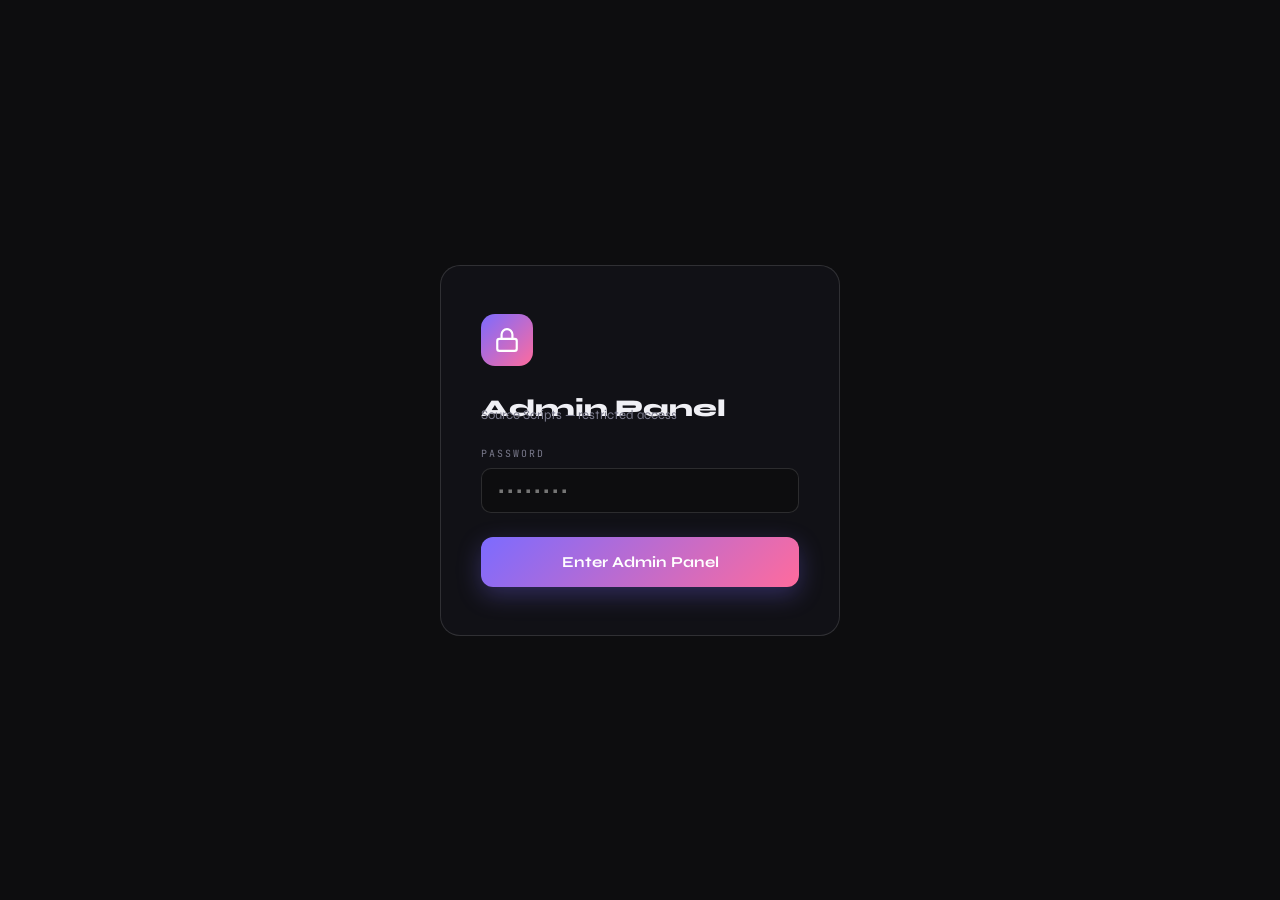
==== admin.html @ 8e230325 "anto chigur" ====
<!DOCTYPE html>
<html lang="en">
<head>
<meta charset="UTF-8"/>
<meta name="viewport" content="width=device-width, initial-scale=1.0"/>
<title>Admin — Source Scripts</title>
<link href="https://fonts.googleapis.com/css2?family=Syne:wght@400;600;700;800&family=JetBrains+Mono:wght@400;500&display=swap" rel="stylesheet"/>

<!-- ═══════════ FIREBASE SDK ═══════════ -->
<script type="module">
  import { initializeApp } from "https://www.gstatic.com/firebasejs/10.12.2/firebase-app.js";
  import { getFirestore, collection, addDoc, getDocs, deleteDoc, doc, orderBy, query }
    from "https://www.gstatic.com/firebasejs/10.12.2/firebase-firestore.js";

  const _cfg = "[base64]";
  const firebaseConfig = JSON.parse(atob(_cfg));

  let db = null;
  try {
    const app = initializeApp(firebaseConfig);
    db = getFirestore(app);
    window.FB_READY = true;
  } catch(e) {
    window.FB_READY = false;
    console.warn("Firebase error:", e);
  }

  window.fbLoad = async function() {
    if (!db) return [];
    const q = query(collection(db, "scripts"), orderBy("createdAt", "desc"));
    const snap = await getDocs(q);
    return snap.docs.map(d => ({ id: d.id, ...d.data() }));
  };

  window.fbSave = async function(data) {
    if (!db) return null;
    const ref = await addDoc(collection(db, "scripts"), { ...data, createdAt: Date.now() });
    return ref.id;
  };

  window.fbDelete = async function(id) {
    if (!db) return;
    await deleteDoc(doc(db, "scripts", id));
  };
</script>

<style>
*,*::before,*::after{box-sizing:border-box;margin:0;padding:0;}
button,input,textarea,select{font-family:inherit;cursor:pointer;}
textarea,input,select{cursor:text;}

:root{
  --bg:        #0d0d0f;
  --bg2:       #111116;
  --bg3:       #17171f;
  --bg4:       #1e1e28;
  --border:    rgba(255,255,255,0.07);
  --border-hi: rgba(255,255,255,0.13);
  --accent:    #7c6bff;
  --accent2:   #ff6b9d;
  --glow:      rgba(124,107,255,0.3);
  --red:       #ff4d6d;
  --red-dim:   rgba(255,77,109,0.15);
  --green:     #4ade80;
  --txt:       #f0f0f5;
  --txt-dim:   #7a7a8c;
  --txt-faint: #2a2a36;
  --mono:      'JetBrains Mono',monospace;
  --sans:      'Syne',sans-serif;
}

html,body{
  background:var(--bg);color:var(--txt);
  font-family:var(--sans);min-height:100vh;
  overflow-x:hidden;
}

::-webkit-scrollbar{width:5px;}
::-webkit-scrollbar-track{background:var(--bg);}
::-webkit-scrollbar-thumb{background:var(--border-hi);border-radius:3px;}

/* ── LOGIN SCREEN ── */
#loginScreen{
  position:fixed;inset:0;z-index:999;
  background:var(--bg);
  display:flex;align-items:center;justify-content:center;
  flex-direction:column;gap:0;
}
.login-box{
  background:var(--bg2);
  border:1px solid var(--border-hi);
  border-radius:20px;
  padding:48px 40px;
  width:100%;max-width:400px;
  display:flex;flex-direction:column;gap:24px;
}
.login-icon{
  width:52px;height:52px;
  background:linear-gradient(135deg,var(--accent),var(--accent2));
  border-radius:14px;
  display:flex;align-items:center;justify-content:center;
  margin-bottom:4px;
}
.login-icon svg{width:26px;height:26px;color:#fff;}
.login-title{font-size:1.5rem;font-weight:800;color:var(--txt);}
.login-sub{font-size:.82rem;color:var(--txt-dim);margin-top:-16px;}
.login-field{display:flex;flex-direction:column;gap:8px;}
.login-field label{
  font-family:var(--mono);font-size:.62rem;
  letter-spacing:2px;text-transform:uppercase;color:var(--txt-dim);
}
.login-input{
  background:var(--bg);border:1px solid var(--border-hi);
  border-radius:10px;padding:13px 16px;
  color:var(--txt);font-size:.9rem;outline:none;
  transition:border-color .15s,box-shadow .15s;letter-spacing:3px;
}
.login-input:focus{
  border-color:var(--accent);
  box-shadow:0 0 0 3px rgba(124,107,255,.15);
}
.login-input.shake{animation:shake .3s ease;}
@keyframes shake{0%,100%{transform:translateX(0);}25%{transform:translateX(-8px);}75%{transform:translateX(8px);}}
.login-err{
  font-family:var(--mono);font-size:.72rem;color:var(--red);
  letter-spacing:1px;display:none;
}
.login-err.show{display:block;}
.btn-login{
  height:50px;
  background:linear-gradient(135deg,var(--accent),var(--accent2));
  color:#fff;border:none;border-radius:12px;
  font-family:var(--sans);font-size:.95rem;font-weight:700;
  box-shadow:0 8px 24px var(--glow);
  transition:opacity .15s,transform .1s;
}
.btn-login:hover{opacity:.9;transform:translateY(-1px);}

/* ── MAIN ADMIN LAYOUT ── */
#adminApp{display:none;}
#adminApp.on{display:flex;min-height:100vh;}

/* sidebar */
.sidebar{
  width:240px;flex-shrink:0;
  background:var(--bg2);
  border-right:1px solid var(--border);
  display:flex;flex-direction:column;
  position:sticky;top:0;height:100vh;
  overflow-y:auto;
}
.sb-logo{
  padding:28px 24px 20px;
  display:flex;align-items:center;gap:10px;
  border-bottom:1px solid var(--border);
}
.sb-logo-dot{
  width:8px;height:8px;background:var(--accent);
  border-radius:50%;box-shadow:0 0 8px var(--accent);
  animation:pulse 2s ease-in-out infinite;
}
@keyframes pulse{0%,100%{box-shadow:0 0 8px var(--accent);}50%{box-shadow:0 0 18px var(--accent),0 0 30px var(--glow);}}
.sb-logo-txt{font-size:.9rem;font-weight:800;}
.sb-logo-badge{
  margin-left:auto;
  font-family:var(--mono);font-size:.55rem;letter-spacing:1px;
  background:linear-gradient(135deg,var(--accent),var(--accent2));
  color:#fff;padding:2px 7px;border-radius:100px;
}

.sb-section{
  padding:20px 14px 8px;
  font-family:var(--mono);font-size:.58rem;
  letter-spacing:3px;text-transform:uppercase;
  color:var(--txt-faint);
}
.sb-btn{
  margin:2px 10px;
  height:40px;padding:0 14px;
  display:flex;align-items:center;gap:10px;
  font-size:.82rem;font-weight:600;
  color:var(--txt-dim);background:transparent;border:none;
  border-radius:10px;text-align:left;width:calc(100% - 20px);
  transition:background .12s,color .12s;
}
.sb-btn svg{width:16px;height:16px;flex-shrink:0;}
.sb-btn:hover{background:var(--bg3);color:var(--txt);}
.sb-btn.on{
  background:linear-gradient(135deg,rgba(124,107,255,.18),rgba(255,107,157,.1));
  color:var(--txt);
  border:1px solid rgba(124,107,255,.25);
}
.sb-bottom{
  margin-top:auto;
  padding:16px;
  border-top:1px solid var(--border);
}
.sb-logout{
  width:100%;height:38px;
  font-family:var(--sans);font-size:.8rem;font-weight:600;
  background:var(--red-dim);border:1px solid rgba(255,77,109,.25);
  color:var(--red);border-radius:10px;
  display:flex;align-items:center;justify-content:center;gap:8px;
  transition:background .15s;
}
.sb-logout:hover{background:rgba(255,77,109,.25);}
.sb-logout svg{width:15px;height:15px;}
.sb-admin-info{
  display:flex;align-items:center;gap:10px;
  padding:12px 14px;margin-bottom:8px;
  background:var(--bg3);border-radius:10px;
}
.sb-avatar{
  width:32px;height:32px;
  background:linear-gradient(135deg,var(--accent),var(--accent2));
  border-radius:8px;
  display:flex;align-items:center;justify-content:center;
  font-size:.75rem;font-weight:800;color:#fff;flex-shrink:0;
}
.sb-name{font-size:.8rem;font-weight:700;line-height:1.2;}
.sb-role{font-family:var(--mono);font-size:.6rem;color:var(--txt-dim);}

/* main content */
.main{flex:1;min-width:0;display:flex;flex-direction:column;}

/* tabs */
.tab{display:none;}
.tab.on{display:block;}

/* ── TAB: ADD SCRIPT ── */
.tab-head{
  padding:36px 36px 0;
  border-bottom:1px solid var(--border);
  padding-bottom:28px;
  background:var(--bg);
  position:sticky;top:0;z-index:10;
}
.tab-title{
  font-size:1.6rem;font-weight:800;letter-spacing:-.5px;
  background:linear-gradient(135deg,#fff,#a0a0c0);
  -webkit-background-clip:text;-webkit-text-fill-color:transparent;background-clip:text;
}
.tab-sub{font-size:.82rem;color:var(--txt-dim);margin-top:6px;}

.add-form{
  padding:32px 36px;
  display:flex;flex-direction:column;gap:20px;
  max-width:760px;
}

.field{display:flex;flex-direction:column;gap:8px;}
.field label{
  font-family:var(--mono);font-size:.64rem;
  letter-spacing:2px;text-transform:uppercase;color:var(--txt-dim);
}
.field input,.field textarea,.field select{
  background:var(--bg2);border:1px solid var(--border-hi);
  border-radius:10px;padding:13px 16px;
  color:var(--txt);font-size:.88rem;outline:none;
  transition:border-color .15s,box-shadow .15s;resize:vertical;
}
.field input::placeholder,.field textarea::placeholder{color:var(--txt-faint);}
.field input:focus,.field textarea:focus,.field select:focus{
  border-color:var(--accent);box-shadow:0 0 0 3px rgba(124,107,255,.15);
}
.field select option{background:var(--bg2);}
.field textarea{min-height:180px;font-family:var(--mono);font-size:.78rem;line-height:1.65;}
.field-row{display:grid;grid-template-columns:1fr 1fr;gap:20px;}

.img-preview{
  width:100%;aspect-ratio:16/9;
  border-radius:12px;overflow:hidden;
  background:var(--bg2);border:1px dashed var(--border-hi);
  display:flex;align-items:center;justify-content:center;
}
.img-preview img{width:100%;height:100%;object-fit:cover;display:none;}
.ip-ph{
  display:flex;flex-direction:column;align-items:center;gap:8px;
  color:var(--txt-faint);
}
.ip-ph svg{width:32px;height:32px;}
.ip-ph span{font-family:var(--mono);font-size:.7rem;letter-spacing:1px;}

.btn-submit{
  height:52px;
  background:linear-gradient(135deg,var(--accent),var(--accent2));
  color:#fff;border:none;border-radius:12px;
  font-family:var(--sans);font-size:.95rem;font-weight:700;
  box-shadow:0 8px 24px var(--glow);
  display:flex;align-items:center;justify-content:center;gap:10px;
  transition:opacity .15s,transform .1s;max-width:300px;
}
.btn-submit:hover{opacity:.9;transform:translateY(-1px);}
.btn-submit:disabled{opacity:.45;transform:none;cursor:not-allowed;}
.btn-submit svg{width:18px;height:18px;}
.spin{
  width:16px;height:16px;
  border:2px solid rgba(255,255,255,.3);
  border-top-color:#fff;border-radius:50%;
  animation:sp .6s linear infinite;display:none;
}
@keyframes sp{to{transform:rotate(360deg);}}

/* ── TAB: MANAGE SCRIPTS ── */
.manage-head{
  padding:36px 36px 24px;
  display:flex;align-items:center;justify-content:space-between;
  border-bottom:1px solid var(--border);
  background:var(--bg);
  position:sticky;top:0;z-index:10;
  flex-wrap:wrap;gap:16px;
}
.manage-title-wrap{}
.manage-title{
  font-size:1.6rem;font-weight:800;
  background:linear-gradient(135deg,#fff,#a0a0c0);
  -webkit-background-clip:text;-webkit-text-fill-color:transparent;background-clip:text;
  letter-spacing:-.5px;
}
.manage-count{font-size:.82rem;color:var(--txt-dim);margin-top:4px;}
.btn-refresh{
  height:40px;padding:0 18px;
  font-family:var(--sans);font-size:.8rem;font-weight:600;
  color:var(--txt-dim);background:var(--bg3);
  border:1px solid var(--border-hi);border-radius:10px;
  display:flex;align-items:center;gap:8px;
  transition:background .12s,color .12s;
}
.btn-refresh:hover{background:var(--bg4);color:var(--txt);}
.btn-refresh svg{width:15px;height:15px;}

.manage-list{padding:24px 36px 40px;display:flex;flex-direction:column;gap:12px;}

/* script row */
.s-row{
  background:var(--bg2);border:1px solid var(--border);
  border-radius:14px;padding:18px 20px;
  display:flex;align-items:center;gap:16px;
  transition:border-color .15s,background .15s;
}
.s-row:hover{border-color:var(--border-hi);background:var(--bg3);}
.s-row-thumb{
  width:80px;height:50px;flex-shrink:0;
  border-radius:8px;overflow:hidden;background:var(--bg3);
}
.s-row-thumb img{
  width:100%;height:100%;object-fit:cover;
  filter:brightness(.6) saturate(.6);
}
.s-row-info{flex:1;min-width:0;}
.s-row-name{
  font-size:.9rem;font-weight:700;color:var(--txt);
  white-space:nowrap;overflow:hidden;text-overflow:ellipsis;
}
.s-row-desc{
  font-size:.76rem;color:var(--txt-dim);
  white-space:nowrap;overflow:hidden;text-overflow:ellipsis;
  margin-top:3px;
}
.s-row-meta{
  display:flex;align-items:center;gap:8px;margin-top:6px;
}
.s-row-tag{
  font-family:var(--mono);font-size:.58rem;letter-spacing:2px;
  text-transform:uppercase;
  background:linear-gradient(135deg,var(--accent),var(--accent2));
  color:#fff;padding:2px 8px;border-radius:100px;
}
.s-row-id{
  font-family:var(--mono);font-size:.58rem;color:var(--txt-faint);
}
.s-row-actions{display:flex;gap:8px;flex-shrink:0;}
.btn-del{
  height:36px;padding:0 14px;
  font-family:var(--sans);font-size:.75rem;font-weight:600;
  background:var(--red-dim);border:1px solid rgba(255,77,109,.3);
  color:var(--red);border-radius:9px;
  display:flex;align-items:center;gap:6px;
  transition:background .12s;
}
.btn-del:hover{background:rgba(255,77,109,.28);}
.btn-del svg{width:14px;height:14px;}

/* empty state */
.empty-state{
  padding:80px 36px;text-align:center;
}
.empty-state .ei{font-size:3rem;margin-bottom:16px;}
.empty-state .et{font-size:1.1rem;font-weight:700;margin-bottom:8px;}
.empty-state .es{font-size:.85rem;color:var(--txt-dim);}

/* ── TOAST ── */
#toast{
  position:fixed;bottom:28px;right:28px;z-index:9999;
  background:var(--bg2);border:1px solid var(--border-hi);
  border-radius:12px;padding:14px 20px;
  font-size:.82rem;color:var(--txt);
  display:flex;align-items:center;gap:10px;
  transform:translateY(12px);opacity:0;
  transition:transform .25s,opacity .25s;
  pointer-events:none;min-width:220px;
  box-shadow:0 8px 32px rgba(0,0,0,.4);
}
#toast.show{transform:translateY(0);opacity:1;}
.t-dot{width:8px;height:8px;border-radius:50%;flex-shrink:0;}

/* ── RESPONSIVE ── */
@media(max-width:700px){
  .sidebar{display:none;}
  .field-row{grid-template-columns:1fr;}
  .add-form,.manage-list{padding:20px;}
  .tab-head,.manage-head{padding:20px;}
}
</style>
</head>
<body>

<!-- ═══════════ LOGIN SCREEN ═══════════ -->
<div id="loginScreen">
  <div class="login-box">
    <div class="login-icon">
      <svg viewBox="0 0 24 24" fill="none" stroke="currentColor" stroke-width="2">
        <rect x="3" y="11" width="18" height="11" rx="2"/><path d="M7 11V7a5 5 0 0110 0v4"/>
      </svg>
    </div>
    <div>
      <div class="login-title">Admin Panel</div>
      <div class="login-sub">Source Scripts — restricted access</div>
    </div>
    <div class="login-field">
      <label>Password</label>
      <input class="login-input" id="pwInput" type="password"
             placeholder="••••••••" autocomplete="off"
             onkeydown="if(event.key==='Enter') doLogin()"/>
      <div class="login-err" id="loginErr">Incorrect password. Try again.</div>
    </div>
    <button class="btn-login" onclick="doLogin()">Enter Admin Panel</button>
  </div>
</div>

<!-- ═══════════ ADMIN APP ═══════════ -->
<div id="adminApp">

  <!-- SIDEBAR -->
  <aside class="sidebar">
    <div class="sb-logo">
      <span class="sb-logo-dot"></span>
      <span class="sb-logo-txt">Source Scripts</span>
      <span class="sb-logo-badge">ADMIN</span>
    </div>

    <div class="sb-section">Menu</div>
    <button class="sb-btn on" id="sb-add" onclick="switchTab('add')">
      <svg viewBox="0 0 24 24" fill="none" stroke="currentColor" stroke-width="2">
        <circle cx="12" cy="12" r="10"/>
        <line x1="12" y1="8" x2="12" y2="16"/><line x1="8" y1="12" x2="16" y2="12"/>
      </svg>
      Add Script
    </button>
    <button class="sb-btn" id="sb-manage" onclick="switchTab('manage')">
      <svg viewBox="0 0 24 24" fill="none" stroke="currentColor" stroke-width="2">
        <line x1="8" y1="6" x2="21" y2="6"/><line x1="8" y1="12" x2="21" y2="12"/>
        <line x1="8" y1="18" x2="21" y2="18"/>
        <line x1="3" y1="6" x2="3.01" y2="6"/><line x1="3" y1="12" x2="3.01" y2="12"/>
        <line x1="3" y1="18" x2="3.01" y2="18"/>
      </svg>
      Manage Scripts
    </button>

    <div class="sb-section">Links</div>
    <button class="sb-btn" onclick="window.open('index.html','_blank')">
      <svg viewBox="0 0 24 24" fill="none" stroke="currentColor" stroke-width="2">
        <path d="M18 13v6a2 2 0 01-2 2H5a2 2 0 01-2-2V8a2 2 0 012-2h6"/>
        <polyline points="15 3 21 3 21 9"/><line x1="10" y1="14" x2="21" y2="3"/>
      </svg>
      View Public Site
    </button>

    <div class="sb-bottom">
      <div class="sb-admin-info">
        <div class="sb-avatar">A</div>
        <div>
          <div class="sb-name">Admin</div>
          <div class="sb-role">superadmin</div>
        </div>
      </div>
      <button class="sb-logout" onclick="doLogout()">
        <svg viewBox="0 0 24 24" fill="none" stroke="currentColor" stroke-width="2">
          <path d="M9 21H5a2 2 0 01-2-2V5a2 2 0 012-2h4"/>
          <polyline points="16 17 21 12 16 7"/><line x1="21" y1="12" x2="9" y2="12"/>
        </svg>
        Log Out
      </button>
    </div>
  </aside>

  <!-- MAIN -->
  <main class="main">

    <!-- ── TAB: ADD SCRIPT ── -->
    <div class="tab on" id="tab-add">
      <div class="tab-head">
        <div class="tab-title">Add New Script</div>
        <div class="tab-sub">Fill in the fields below and click Save. The script will appear on the public site instantly.</div>
      </div>

      <div class="add-form">

        <!-- Image preview -->
        <div class="img-preview" id="imgPreview">
          <img id="previewImg" src="" alt=""/>
          <div class="ip-ph" id="previewPh">
            <svg viewBox="0 0 24 24" fill="none" stroke="currentColor" stroke-width="1.5">
              <rect x="3" y="3" width="18" height="18" rx="2"/><circle cx="8.5" cy="8.5" r="1.5"/>
              <polyline points="21 15 16 10 5 21"/>
            </svg>
            <span>Image preview</span>
          </div>
        </div>

        <div class="field">
          <label>Script Title *</label>
          <input id="f-title" type="text" placeholder="e.g. Kill All Players"/>
        </div>

        <div class="field">
          <label>Short Description *</label>
          <input id="f-desc" type="text" placeholder="e.g. Kills all players in the server instantly"/>
        </div>

        <div class="field-row">
          <div class="field">
            <label>Language</label>
            <select id="f-lang">
              <option value="luau">Luau</option>
            </select>
          </div>
          <div class="field">
            <label>Image URL (optional)</label>
            <input id="f-img" type="text" placeholder="https://...jpg"/>
          </div>
        </div>

        <div class="field">
          <label>Source Code *</label>
          <textarea id="f-code" placeholder="-- Paste your Luau code here..."></textarea>
        </div>

        <button class="btn-submit" id="submitBtn" onclick="submitScript()">
          <div class="spin" id="submitSpin"></div>
          <svg id="submitIcon" viewBox="0 0 24 24" fill="none" stroke="currentColor" stroke-width="2.5">
            <path d="M22 2L11 13"/><path d="M22 2L15 22l-4-9-9-4 20-7z"/>
          </svg>
          <span id="submitTxt">Save Script</span>
        </button>

      </div>
    </div>

    <!-- ── TAB: MANAGE ── -->
    <div class="tab" id="tab-manage">
      <div class="manage-head">
        <div class="manage-title-wrap">
          <div class="manage-title">Manage Scripts</div>
          <div class="manage-count" id="manageCount">Loading...</div>
        </div>
        <button class="btn-refresh" onclick="loadManage()">
          <svg viewBox="0 0 24 24" fill="none" stroke="currentColor" stroke-width="2">
            <polyline points="23 4 23 10 17 10"/>
            <path d="M20.49 15a9 9 0 11-2.12-9.36L23 10"/>
          </svg>
          Refresh
        </button>
      </div>
      <div class="manage-list" id="manageList">
        <div class="empty-state">
          <div class="ei">⟳</div>
          <div class="et">Loading scripts...</div>
        </div>
      </div>
    </div>

  </main>
</div>

<!-- ═══════════ TOAST ═══════════ -->
<div id="toast">
  <span class="t-dot" id="toastDot"></span>
  <span id="toastMsg"></span>
</div>

<script>
/* ─────────────────────────────────────────
   ADMIN PASSWORD
   Change the value below to your password
───────────────────────────────────────── */
var ADMIN_PASS = atob("c3RyZWxvcw==");
// To change: go to https://www.base64encode.org, encode your password, paste here

/* ─── LOGIN ─── */
function doLogin() {
  var input = document.getElementById('pwInput');
  var err   = document.getElementById('loginErr');
  if (input.value === ADMIN_PASS) {
    sessionStorage.setItem('ss_admin', '1');
    document.getElementById('loginScreen').style.display = 'none';
    document.getElementById('adminApp').classList.add('on');
    switchTab('add');
  } else {
    err.classList.add('show');
    input.classList.add('shake');
    input.value = '';
    setTimeout(function(){ input.classList.remove('shake'); }, 350);
  }
}

function doLogout() {
  sessionStorage.removeItem('ss_admin');
  document.getElementById('adminApp').classList.remove('on');
  document.getElementById('loginScreen').style.display = 'flex';
  document.getElementById('pwInput').value = '';
  document.getElementById('loginErr').classList.remove('show');
}

// Auto-login if already authenticated in this session
if (sessionStorage.getItem('ss_admin') === '1') {
  document.getElementById('loginScreen').style.display = 'none';
  document.getElementById('adminApp').classList.add('on');
}

/* ─── TAB SWITCH ─── */
function switchTab(name) {
  document.querySelectorAll('.tab').forEach(function(t){ t.classList.remove('on'); });
  document.querySelectorAll('.sb-btn[id^="sb-"]').forEach(function(b){ b.classList.remove('on'); });
  document.getElementById('tab-' + name).classList.add('on');
  document.getElementById('sb-' + name).classList.add('on');
  if (name === 'manage') loadManage();
}

/* ─── IMAGE PREVIEW ─── */
document.getElementById('f-img').addEventListener('input', function(){
  var url = this.value.trim();
  var img = document.getElementById('previewImg');
  var ph  = document.getElementById('previewPh');
  if (url) {
    img.src = url;
    img.style.display = 'block';
    ph.style.display = 'none';
    img.onerror = function(){ img.style.display='none'; ph.style.display='flex'; };
  } else {
    img.style.display = 'none';
    ph.style.display = 'flex';
  }
});

/* ─── SUBMIT SCRIPT ─── */
async function submitScript() {
  var title = document.getElementById('f-title').value.trim();
  var desc  = document.getElementById('f-desc').value.trim();
  var lang  = document.getElementById('f-lang').value;
  var img   = document.getElementById('f-img').value.trim();
  var src   = document.getElementById('f-code').value.trim();

  if (!title || !desc || !src) {
    toast('Fill in Title, Description and Code', 'err');
    return;
  }

  var btn = document.getElementById('submitBtn');
  btn.disabled = true;
  document.getElementById('submitSpin').style.display = 'block';
  document.getElementById('submitIcon').style.display = 'none';
  document.getElementById('submitTxt').textContent = 'Saving...';

  try {
    var id = await window.fbSave({
      title: title, desc: desc,
      lang: lang, tag: 'Luau',
      img: img, src: src
    });
    if (id) {
      toast('Script saved!', 'ok');
      resetForm();
    } else {
      toast('Save failed — Firebase not ready', 'err');
    }
  } catch(e) {
    toast('Error: ' + e.message, 'err');
  }

  btn.disabled = false;
  document.getElementById('submitSpin').style.display = 'none';
  document.getElementById('submitIcon').style.display = 'block';
  document.getElementById('submitTxt').textContent = 'Save Script';
}

function resetForm() {
  document.getElementById('f-title').value = '';
  document.getElementById('f-desc').value = '';
  document.getElementById('f-img').value = '';
  document.getElementById('f-code').value = '';
  document.getElementById('previewImg').style.display = 'none';
  document.getElementById('previewPh').style.display = 'flex';
}

/* ─── LOAD MANAGE LIST ─── */
async function loadManage() {
  var list = document.getElementById('manageList');
  var count = document.getElementById('manageCount');
  list.innerHTML = '<div class="empty-state"><div class="ei">⟳</div><div class="et">Loading...</div></div>';

  try {
    var scripts = await window.fbLoad();
    count.textContent = scripts.length + ' script' + (scripts.length === 1 ? '' : 's');

    if (!scripts.length) {
      list.innerHTML = '<div class="empty-state"><div class="ei">📭</div><div class="et">No scripts yet</div><div class="es">Add a script from the Add tab.</div></div>';
      return;
    }

    list.innerHTML = '';
    var fb = 'https://images.unsplash.com/photo-1555066931-4365d14bab8c?w=200&q=50';
    scripts.forEach(function(s) {
      var row = document.createElement('div');
      row.className = 's-row';
      row.innerHTML =
        '<div class="s-row-thumb"><img src="' + (s.img || fb) + '" onerror="this.src=\'' + fb + '\'" alt=""/></div>' +
        '<div class="s-row-info">' +
          '<div class="s-row-name">' + esc(s.title) + '</div>' +
          '<div class="s-row-desc">' + esc(s.desc) + '</div>' +
          '<div class="s-row-meta">' +
            '<span class="s-row-tag">' + esc(s.tag || 'Luau') + '</span>' +
            '<span class="s-row-id">id: ' + s.id.slice(0,8) + '…</span>' +
          '</div>' +
        '</div>' +
        '<div class="s-row-actions">' +
          '<button class="btn-del" onclick="delScript(\'' + s.id + '\', this)">' +
            '<svg viewBox="0 0 24 24" fill="none" stroke="currentColor" stroke-width="2"><polyline points="3 6 5 6 21 6"/><path d="M19 6l-1 14a2 2 0 01-2 2H8a2 2 0 01-2-2L5 6"/><path d="M10 11v6"/><path d="M14 11v6"/></svg>' +
            'Delete' +
          '</button>' +
        '</div>';
      list.appendChild(row);
    });
  } catch(e) {
    list.innerHTML = '<div class="empty-state"><div class="ei">⚠️</div><div class="et">Failed to load</div><div class="es">' + e.message + '</div></div>';
  }
}

/* ─── DELETE SCRIPT ─── */
async function delScript(id, btn) {
  if (!confirm('Delete this script? This cannot be undone.')) return;
  btn.disabled = true;
  btn.textContent = 'Deleting...';
  try {
    await window.fbDelete(id);
    toast('Script deleted', 'ok');
    loadManage();
  } catch(e) {
    toast('Delete failed: ' + e.message, 'err');
    btn.disabled = false;
    btn.innerHTML = '<svg viewBox="0 0 24 24" fill="none" stroke="currentColor" stroke-width="2"><polyline points="3 6 5 6 21 6"/><path d="M19 6l-1 14a2 2 0 01-2 2H8a2 2 0 01-2-2L5 6"/></svg>Delete';
  }
}

/* ─── UTILS ─── */
function esc(s) {
  return String(s||'').replace(/&/g,'&amp;').replace(/</g,'&lt;').replace(/>/g,'&gt;').replace(/"/g,'&quot;');
}

var _tt;
function toast(msg, type) {
  var el = document.getElementById('toast');
  var dot = document.getElementById('toastDot');
  document.getElementById('toastMsg').textContent = msg;
  dot.style.background = type === 'ok' ? 'var(--green)' : 'var(--red)';
  el.classList.add('show');
  clearTimeout(_tt);
  _tt = setTimeout(function(){ el.classList.remove('show'); }, 3000);
}
</script>
</body>
</html>
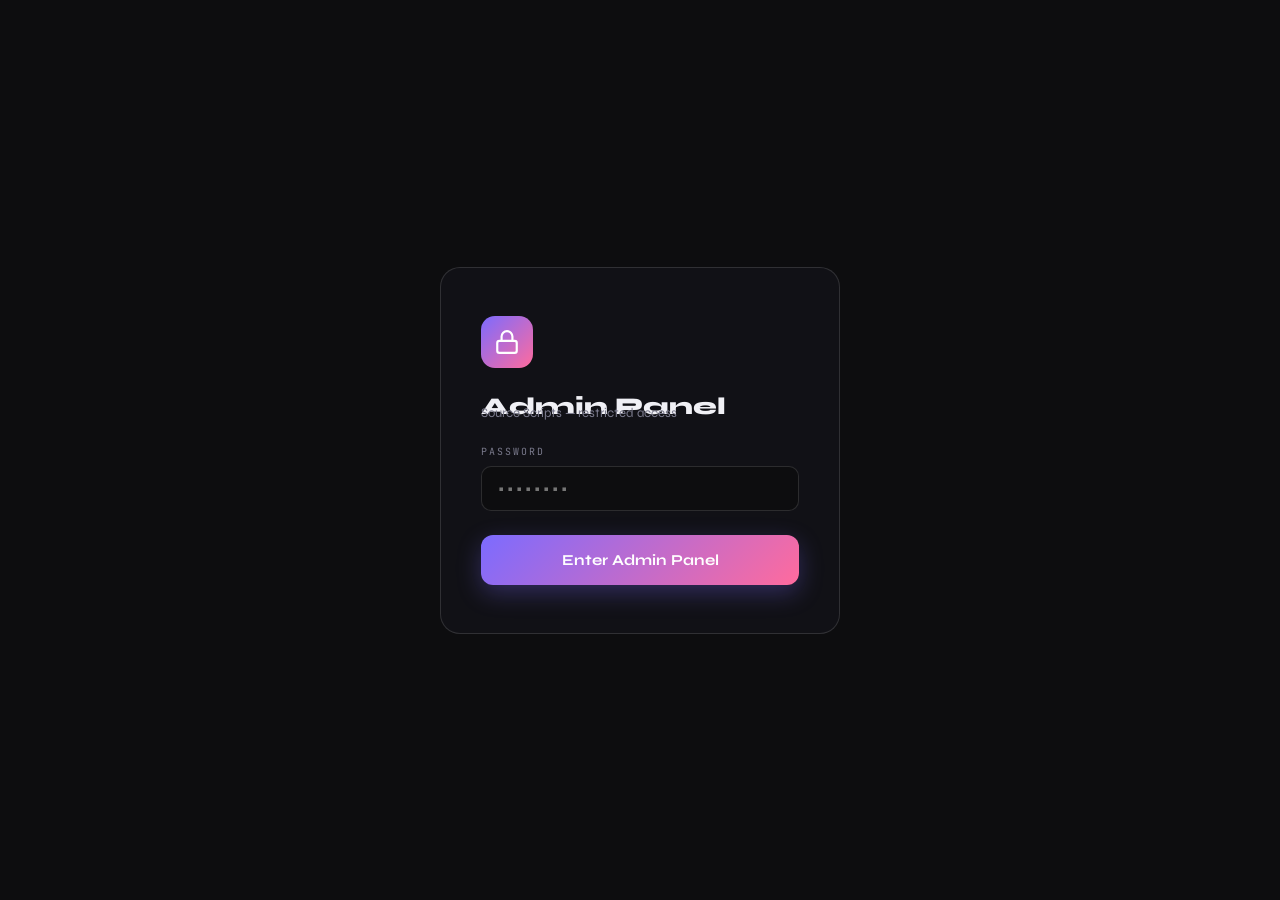
==== commit af34c8c2: "Update admin.html" ====
--- a/admin.html
+++ b/admin.html
@@ -5,45 +5,6 @@
 <meta name="viewport" content="width=device-width, initial-scale=1.0"/>
 <title>Admin — Source Scripts</title>
 <link href="https://fonts.googleapis.com/css2?family=Syne:wght@400;600;700;800&family=JetBrains+Mono:wght@400;500&display=swap" rel="stylesheet"/>
-
-<!-- ═══════════ FIREBASE SDK ═══════════ -->
-<script type="module">
-  import { initializeApp } from "https://www.gstatic.com/firebasejs/10.12.2/firebase-app.js";
-  import { getFirestore, collection, addDoc, getDocs, deleteDoc, doc, orderBy, query }
-    from "https://www.gstatic.com/firebasejs/10.12.2/firebase-firestore.js";
-
-  const _cfg = "[base64]";
-  const firebaseConfig = JSON.parse(atob(_cfg));
-
-  let db = null;
-  try {
-    const app = initializeApp(firebaseConfig);
-    db = getFirestore(app);
-    window.FB_READY = true;
-  } catch(e) {
-    window.FB_READY = false;
-    console.warn("Firebase error:", e);
-  }
-
-  window.fbLoad = async function() {
-    if (!db) return [];
-    const q = query(collection(db, "scripts"), orderBy("createdAt", "desc"));
-    const snap = await getDocs(q);
-    return snap.docs.map(d => ({ id: d.id, ...d.data() }));
-  };
-
-  window.fbSave = async function(data) {
-    if (!db) return null;
-    const ref = await addDoc(collection(db, "scripts"), { ...data, createdAt: Date.now() });
-    return ref.id;
-  };
-
-  window.fbDelete = async function(id) {
-    if (!db) return;
-    await deleteDoc(doc(db, "scripts", id));
-  };
-</script>
-
 <style>
 *,*::before,*::after{box-sizing:border-box;margin:0;padding:0;}
 button,input,textarea,select{font-family:inherit;cursor:pointer;}
@@ -69,353 +30,129 @@
   --sans:      'Syne',sans-serif;
 }
 
-html,body{
-  background:var(--bg);color:var(--txt);
-  font-family:var(--sans);min-height:100vh;
-  overflow-x:hidden;
-}
-
+html,body{background:var(--bg);color:var(--txt);font-family:var(--sans);min-height:100vh;overflow-x:hidden;}
 ::-webkit-scrollbar{width:5px;}
 ::-webkit-scrollbar-track{background:var(--bg);}
 ::-webkit-scrollbar-thumb{background:var(--border-hi);border-radius:3px;}
 
-/* ── LOGIN SCREEN ── */
-#loginScreen{
-  position:fixed;inset:0;z-index:999;
-  background:var(--bg);
-  display:flex;align-items:center;justify-content:center;
-  flex-direction:column;gap:0;
-}
-.login-box{
-  background:var(--bg2);
-  border:1px solid var(--border-hi);
-  border-radius:20px;
-  padding:48px 40px;
-  width:100%;max-width:400px;
-  display:flex;flex-direction:column;gap:24px;
-}
-.login-icon{
-  width:52px;height:52px;
-  background:linear-gradient(135deg,var(--accent),var(--accent2));
-  border-radius:14px;
-  display:flex;align-items:center;justify-content:center;
-  margin-bottom:4px;
-}
+/* LOGIN */
+#loginScreen{position:fixed;inset:0;z-index:999;background:var(--bg);display:flex;align-items:center;justify-content:center;}
+.login-box{background:var(--bg2);border:1px solid var(--border-hi);border-radius:20px;padding:48px 40px;width:100%;max-width:400px;display:flex;flex-direction:column;gap:24px;}
+.login-icon{width:52px;height:52px;background:linear-gradient(135deg,var(--accent),var(--accent2));border-radius:14px;display:flex;align-items:center;justify-content:center;}
 .login-icon svg{width:26px;height:26px;color:#fff;}
-.login-title{font-size:1.5rem;font-weight:800;color:var(--txt);}
+.login-title{font-size:1.5rem;font-weight:800;}
 .login-sub{font-size:.82rem;color:var(--txt-dim);margin-top:-16px;}
 .login-field{display:flex;flex-direction:column;gap:8px;}
-.login-field label{
-  font-family:var(--mono);font-size:.62rem;
-  letter-spacing:2px;text-transform:uppercase;color:var(--txt-dim);
-}
-.login-input{
-  background:var(--bg);border:1px solid var(--border-hi);
-  border-radius:10px;padding:13px 16px;
-  color:var(--txt);font-size:.9rem;outline:none;
-  transition:border-color .15s,box-shadow .15s;letter-spacing:3px;
-}
-.login-input:focus{
-  border-color:var(--accent);
-  box-shadow:0 0 0 3px rgba(124,107,255,.15);
-}
+.login-field label{font-family:var(--mono);font-size:.62rem;letter-spacing:2px;text-transform:uppercase;color:var(--txt-dim);}
+.login-input{background:var(--bg);border:1px solid var(--border-hi);border-radius:10px;padding:13px 16px;color:var(--txt);font-size:.9rem;outline:none;transition:border-color .15s,box-shadow .15s;letter-spacing:3px;}
+.login-input:focus{border-color:var(--accent);box-shadow:0 0 0 3px rgba(124,107,255,.15);}
 .login-input.shake{animation:shake .3s ease;}
 @keyframes shake{0%,100%{transform:translateX(0);}25%{transform:translateX(-8px);}75%{transform:translateX(8px);}}
-.login-err{
-  font-family:var(--mono);font-size:.72rem;color:var(--red);
-  letter-spacing:1px;display:none;
-}
+.login-err{font-family:var(--mono);font-size:.72rem;color:var(--red);display:none;}
 .login-err.show{display:block;}
-.btn-login{
-  height:50px;
-  background:linear-gradient(135deg,var(--accent),var(--accent2));
-  color:#fff;border:none;border-radius:12px;
-  font-family:var(--sans);font-size:.95rem;font-weight:700;
-  box-shadow:0 8px 24px var(--glow);
-  transition:opacity .15s,transform .1s;
-}
+.btn-login{height:50px;background:linear-gradient(135deg,var(--accent),var(--accent2));color:#fff;border:none;border-radius:12px;font-family:var(--sans);font-size:.95rem;font-weight:700;box-shadow:0 8px 24px var(--glow);transition:opacity .15s,transform .1s;}
 .btn-login:hover{opacity:.9;transform:translateY(-1px);}
 
-/* ── MAIN ADMIN LAYOUT ── */
+/* ADMIN LAYOUT */
 #adminApp{display:none;}
 #adminApp.on{display:flex;min-height:100vh;}
 
-/* sidebar */
-.sidebar{
-  width:240px;flex-shrink:0;
-  background:var(--bg2);
-  border-right:1px solid var(--border);
-  display:flex;flex-direction:column;
-  position:sticky;top:0;height:100vh;
-  overflow-y:auto;
-}
-.sb-logo{
-  padding:28px 24px 20px;
-  display:flex;align-items:center;gap:10px;
-  border-bottom:1px solid var(--border);
-}
-.sb-logo-dot{
-  width:8px;height:8px;background:var(--accent);
-  border-radius:50%;box-shadow:0 0 8px var(--accent);
-  animation:pulse 2s ease-in-out infinite;
-}
+/* SIDEBAR */
+.sidebar{width:240px;flex-shrink:0;background:var(--bg2);border-right:1px solid var(--border);display:flex;flex-direction:column;position:sticky;top:0;height:100vh;overflow-y:auto;}
+.sb-logo{padding:28px 24px 20px;display:flex;align-items:center;gap:10px;border-bottom:1px solid var(--border);}
+.sb-logo-dot{width:8px;height:8px;background:var(--accent);border-radius:50%;box-shadow:0 0 8px var(--accent);animation:pulse 2s ease-in-out infinite;}
 @keyframes pulse{0%,100%{box-shadow:0 0 8px var(--accent);}50%{box-shadow:0 0 18px var(--accent),0 0 30px var(--glow);}}
 .sb-logo-txt{font-size:.9rem;font-weight:800;}
-.sb-logo-badge{
-  margin-left:auto;
-  font-family:var(--mono);font-size:.55rem;letter-spacing:1px;
-  background:linear-gradient(135deg,var(--accent),var(--accent2));
-  color:#fff;padding:2px 7px;border-radius:100px;
-}
-
-.sb-section{
-  padding:20px 14px 8px;
-  font-family:var(--mono);font-size:.58rem;
-  letter-spacing:3px;text-transform:uppercase;
-  color:var(--txt-faint);
-}
-.sb-btn{
-  margin:2px 10px;
-  height:40px;padding:0 14px;
-  display:flex;align-items:center;gap:10px;
-  font-size:.82rem;font-weight:600;
-  color:var(--txt-dim);background:transparent;border:none;
-  border-radius:10px;text-align:left;width:calc(100% - 20px);
-  transition:background .12s,color .12s;
-}
+.sb-logo-badge{margin-left:auto;font-family:var(--mono);font-size:.55rem;letter-spacing:1px;background:linear-gradient(135deg,var(--accent),var(--accent2));color:#fff;padding:2px 7px;border-radius:100px;}
+.sb-section{padding:20px 14px 8px;font-family:var(--mono);font-size:.58rem;letter-spacing:3px;text-transform:uppercase;color:var(--txt-faint);}
+.sb-btn{margin:2px 10px;height:40px;padding:0 14px;display:flex;align-items:center;gap:10px;font-size:.82rem;font-weight:600;color:var(--txt-dim);background:transparent;border:none;border-radius:10px;width:calc(100% - 20px);transition:background .12s,color .12s;}
 .sb-btn svg{width:16px;height:16px;flex-shrink:0;}
 .sb-btn:hover{background:var(--bg3);color:var(--txt);}
-.sb-btn.on{
-  background:linear-gradient(135deg,rgba(124,107,255,.18),rgba(255,107,157,.1));
-  color:var(--txt);
-  border:1px solid rgba(124,107,255,.25);
-}
-.sb-bottom{
-  margin-top:auto;
-  padding:16px;
-  border-top:1px solid var(--border);
-}
-.sb-logout{
-  width:100%;height:38px;
-  font-family:var(--sans);font-size:.8rem;font-weight:600;
-  background:var(--red-dim);border:1px solid rgba(255,77,109,.25);
-  color:var(--red);border-radius:10px;
-  display:flex;align-items:center;justify-content:center;gap:8px;
-  transition:background .15s;
-}
+.sb-btn.on{background:linear-gradient(135deg,rgba(124,107,255,.18),rgba(255,107,157,.1));color:var(--txt);border:1px solid rgba(124,107,255,.25);}
+.sb-bottom{margin-top:auto;padding:16px;border-top:1px solid var(--border);}
+.sb-admin-info{display:flex;align-items:center;gap:10px;padding:12px 14px;margin-bottom:8px;background:var(--bg3);border-radius:10px;}
+.sb-avatar{width:32px;height:32px;background:linear-gradient(135deg,var(--accent),var(--accent2));border-radius:8px;display:flex;align-items:center;justify-content:center;font-size:.75rem;font-weight:800;color:#fff;flex-shrink:0;}
+.sb-name{font-size:.8rem;font-weight:700;line-height:1.2;}
+.sb-role{font-family:var(--mono);font-size:.6rem;color:var(--txt-dim);}
+.sb-logout{width:100%;height:38px;font-family:var(--sans);font-size:.8rem;font-weight:600;background:var(--red-dim);border:1px solid rgba(255,77,109,.25);color:var(--red);border-radius:10px;display:flex;align-items:center;justify-content:center;gap:8px;transition:background .15s;}
 .sb-logout:hover{background:rgba(255,77,109,.25);}
 .sb-logout svg{width:15px;height:15px;}
-.sb-admin-info{
-  display:flex;align-items:center;gap:10px;
-  padding:12px 14px;margin-bottom:8px;
-  background:var(--bg3);border-radius:10px;
-}
-.sb-avatar{
-  width:32px;height:32px;
-  background:linear-gradient(135deg,var(--accent),var(--accent2));
-  border-radius:8px;
-  display:flex;align-items:center;justify-content:center;
-  font-size:.75rem;font-weight:800;color:#fff;flex-shrink:0;
-}
-.sb-name{font-size:.8rem;font-weight:700;line-height:1.2;}
-.sb-role{font-family:var(--mono);font-size:.6rem;color:var(--txt-dim);}
-
-/* main content */
+
+/* MAIN */
 .main{flex:1;min-width:0;display:flex;flex-direction:column;}
-
-/* tabs */
 .tab{display:none;}
 .tab.on{display:block;}
 
-/* ── TAB: ADD SCRIPT ── */
-.tab-head{
-  padding:36px 36px 0;
-  border-bottom:1px solid var(--border);
-  padding-bottom:28px;
-  background:var(--bg);
-  position:sticky;top:0;z-index:10;
-}
-.tab-title{
-  font-size:1.6rem;font-weight:800;letter-spacing:-.5px;
-  background:linear-gradient(135deg,#fff,#a0a0c0);
-  -webkit-background-clip:text;-webkit-text-fill-color:transparent;background-clip:text;
-}
+/* TAB HEADERS */
+.tab-head{padding:36px 36px 28px;border-bottom:1px solid var(--border);background:var(--bg);position:sticky;top:0;z-index:10;}
+.tab-title{font-size:1.6rem;font-weight:800;letter-spacing:-.5px;background:linear-gradient(135deg,#fff,#a0a0c0);-webkit-background-clip:text;-webkit-text-fill-color:transparent;background-clip:text;}
 .tab-sub{font-size:.82rem;color:var(--txt-dim);margin-top:6px;}
 
-.add-form{
-  padding:32px 36px;
-  display:flex;flex-direction:column;gap:20px;
-  max-width:760px;
-}
-
+/* ADD FORM */
+.add-form{padding:32px 36px;display:flex;flex-direction:column;gap:20px;max-width:760px;}
 .field{display:flex;flex-direction:column;gap:8px;}
-.field label{
-  font-family:var(--mono);font-size:.64rem;
-  letter-spacing:2px;text-transform:uppercase;color:var(--txt-dim);
-}
-.field input,.field textarea,.field select{
-  background:var(--bg2);border:1px solid var(--border-hi);
-  border-radius:10px;padding:13px 16px;
-  color:var(--txt);font-size:.88rem;outline:none;
-  transition:border-color .15s,box-shadow .15s;resize:vertical;
-}
+.field label{font-family:var(--mono);font-size:.64rem;letter-spacing:2px;text-transform:uppercase;color:var(--txt-dim);}
+.field input,.field textarea,.field select{background:var(--bg2);border:1px solid var(--border-hi);border-radius:10px;padding:13px 16px;color:var(--txt);font-size:.88rem;outline:none;transition:border-color .15s,box-shadow .15s;resize:vertical;}
 .field input::placeholder,.field textarea::placeholder{color:var(--txt-faint);}
-.field input:focus,.field textarea:focus,.field select:focus{
-  border-color:var(--accent);box-shadow:0 0 0 3px rgba(124,107,255,.15);
-}
+.field input:focus,.field textarea:focus,.field select:focus{border-color:var(--accent);box-shadow:0 0 0 3px rgba(124,107,255,.15);}
 .field select option{background:var(--bg2);}
 .field textarea{min-height:180px;font-family:var(--mono);font-size:.78rem;line-height:1.65;}
 .field-row{display:grid;grid-template-columns:1fr 1fr;gap:20px;}
 
-.img-preview{
-  width:100%;aspect-ratio:16/9;
-  border-radius:12px;overflow:hidden;
-  background:var(--bg2);border:1px dashed var(--border-hi);
-  display:flex;align-items:center;justify-content:center;
-}
+.img-preview{width:100%;aspect-ratio:16/9;border-radius:12px;overflow:hidden;background:var(--bg2);border:1px dashed var(--border-hi);display:flex;align-items:center;justify-content:center;}
 .img-preview img{width:100%;height:100%;object-fit:cover;display:none;}
-.ip-ph{
-  display:flex;flex-direction:column;align-items:center;gap:8px;
-  color:var(--txt-faint);
-}
+.ip-ph{display:flex;flex-direction:column;align-items:center;gap:8px;color:var(--txt-faint);}
 .ip-ph svg{width:32px;height:32px;}
 .ip-ph span{font-family:var(--mono);font-size:.7rem;letter-spacing:1px;}
 
-.btn-submit{
-  height:52px;
-  background:linear-gradient(135deg,var(--accent),var(--accent2));
-  color:#fff;border:none;border-radius:12px;
-  font-family:var(--sans);font-size:.95rem;font-weight:700;
-  box-shadow:0 8px 24px var(--glow);
-  display:flex;align-items:center;justify-content:center;gap:10px;
-  transition:opacity .15s,transform .1s;max-width:300px;
-}
+.btn-submit{height:52px;background:linear-gradient(135deg,var(--accent),var(--accent2));color:#fff;border:none;border-radius:12px;font-family:var(--sans);font-size:.95rem;font-weight:700;box-shadow:0 8px 24px var(--glow);display:flex;align-items:center;justify-content:center;gap:10px;transition:opacity .15s,transform .1s;max-width:300px;}
 .btn-submit:hover{opacity:.9;transform:translateY(-1px);}
 .btn-submit:disabled{opacity:.45;transform:none;cursor:not-allowed;}
 .btn-submit svg{width:18px;height:18px;}
-.spin{
-  width:16px;height:16px;
-  border:2px solid rgba(255,255,255,.3);
-  border-top-color:#fff;border-radius:50%;
-  animation:sp .6s linear infinite;display:none;
-}
+.spin{width:16px;height:16px;border:2px solid rgba(255,255,255,.3);border-top-color:#fff;border-radius:50%;animation:sp .6s linear infinite;display:none;}
 @keyframes sp{to{transform:rotate(360deg);}}
 
-/* ── TAB: MANAGE SCRIPTS ── */
-.manage-head{
-  padding:36px 36px 24px;
-  display:flex;align-items:center;justify-content:space-between;
-  border-bottom:1px solid var(--border);
-  background:var(--bg);
-  position:sticky;top:0;z-index:10;
-  flex-wrap:wrap;gap:16px;
-}
-.manage-title-wrap{}
-.manage-title{
-  font-size:1.6rem;font-weight:800;
-  background:linear-gradient(135deg,#fff,#a0a0c0);
-  -webkit-background-clip:text;-webkit-text-fill-color:transparent;background-clip:text;
-  letter-spacing:-.5px;
-}
+/* MANAGE TAB */
+.manage-head{padding:36px 36px 24px;display:flex;align-items:center;justify-content:space-between;border-bottom:1px solid var(--border);background:var(--bg);position:sticky;top:0;z-index:10;flex-wrap:wrap;gap:16px;}
+.manage-title{font-size:1.6rem;font-weight:800;background:linear-gradient(135deg,#fff,#a0a0c0);-webkit-background-clip:text;-webkit-text-fill-color:transparent;background-clip:text;letter-spacing:-.5px;}
 .manage-count{font-size:.82rem;color:var(--txt-dim);margin-top:4px;}
-.btn-refresh{
-  height:40px;padding:0 18px;
-  font-family:var(--sans);font-size:.8rem;font-weight:600;
-  color:var(--txt-dim);background:var(--bg3);
-  border:1px solid var(--border-hi);border-radius:10px;
-  display:flex;align-items:center;gap:8px;
-  transition:background .12s,color .12s;
-}
+.btn-refresh{height:40px;padding:0 18px;font-family:var(--sans);font-size:.8rem;font-weight:600;color:var(--txt-dim);background:var(--bg3);border:1px solid var(--border-hi);border-radius:10px;display:flex;align-items:center;gap:8px;transition:background .12s,color .12s;}
 .btn-refresh:hover{background:var(--bg4);color:var(--txt);}
 .btn-refresh svg{width:15px;height:15px;}
-
 .manage-list{padding:24px 36px 40px;display:flex;flex-direction:column;gap:12px;}
 
-/* script row */
-.s-row{
-  background:var(--bg2);border:1px solid var(--border);
-  border-radius:14px;padding:18px 20px;
-  display:flex;align-items:center;gap:16px;
-  transition:border-color .15s,background .15s;
-}
-.s-row:hover{border-color:var(--border-hi);background:var(--bg3);}
-.s-row-thumb{
-  width:80px;height:50px;flex-shrink:0;
-  border-radius:8px;overflow:hidden;background:var(--bg3);
-}
-.s-row-thumb img{
-  width:100%;height:100%;object-fit:cover;
-  filter:brightness(.6) saturate(.6);
-}
+/* SCRIPT ROW */
+.s-row{background:var(--bg2);border:1px solid var(--border);border-radius:14px;padding:18px 20px;display:flex;align-items:center;gap:16px;transition:border-color .15s;}
+.s-row:hover{border-color:var(--border-hi);}
+.s-row-thumb{width:80px;height:50px;flex-shrink:0;border-radius:8px;overflow:hidden;background:var(--bg3);}
+.s-row-thumb img{width:100%;height:100%;object-fit:cover;filter:brightness(.6) saturate(.6);}
 .s-row-info{flex:1;min-width:0;}
-.s-row-name{
-  font-size:.9rem;font-weight:700;color:var(--txt);
-  white-space:nowrap;overflow:hidden;text-overflow:ellipsis;
-}
-.s-row-desc{
-  font-size:.76rem;color:var(--txt-dim);
-  white-space:nowrap;overflow:hidden;text-overflow:ellipsis;
-  margin-top:3px;
-}
-.s-row-meta{
-  display:flex;align-items:center;gap:8px;margin-top:6px;
-}
-.s-row-tag{
-  font-family:var(--mono);font-size:.58rem;letter-spacing:2px;
-  text-transform:uppercase;
-  background:linear-gradient(135deg,var(--accent),var(--accent2));
-  color:#fff;padding:2px 8px;border-radius:100px;
-}
-.s-row-id{
-  font-family:var(--mono);font-size:.58rem;color:var(--txt-faint);
-}
-.s-row-actions{display:flex;gap:8px;flex-shrink:0;}
-.btn-del{
-  height:36px;padding:0 14px;
-  font-family:var(--sans);font-size:.75rem;font-weight:600;
-  background:var(--red-dim);border:1px solid rgba(255,77,109,.3);
-  color:var(--red);border-radius:9px;
-  display:flex;align-items:center;gap:6px;
-  transition:background .12s;
-}
+.s-row-name{font-size:.9rem;font-weight:700;white-space:nowrap;overflow:hidden;text-overflow:ellipsis;}
+.s-row-desc{font-size:.76rem;color:var(--txt-dim);white-space:nowrap;overflow:hidden;text-overflow:ellipsis;margin-top:3px;}
+.s-row-meta{display:flex;align-items:center;gap:8px;margin-top:6px;}
+.s-row-tag{font-family:var(--mono);font-size:.58rem;letter-spacing:2px;text-transform:uppercase;background:linear-gradient(135deg,var(--accent),var(--accent2));color:#fff;padding:2px 8px;border-radius:100px;}
+.s-row-id{font-family:var(--mono);font-size:.58rem;color:var(--txt-faint);}
+.btn-del{height:36px;padding:0 14px;font-family:var(--sans);font-size:.75rem;font-weight:600;background:var(--red-dim);border:1px solid rgba(255,77,109,.3);color:var(--red);border-radius:9px;display:flex;align-items:center;gap:6px;transition:background .12s;}
 .btn-del:hover{background:rgba(255,77,109,.28);}
 .btn-del svg{width:14px;height:14px;}
 
-/* empty state */
-.empty-state{
-  padding:80px 36px;text-align:center;
-}
+/* EMPTY */
+.empty-state{padding:80px 36px;text-align:center;}
 .empty-state .ei{font-size:3rem;margin-bottom:16px;}
 .empty-state .et{font-size:1.1rem;font-weight:700;margin-bottom:8px;}
 .empty-state .es{font-size:.85rem;color:var(--txt-dim);}
 
-/* ── TOAST ── */
-#toast{
-  position:fixed;bottom:28px;right:28px;z-index:9999;
-  background:var(--bg2);border:1px solid var(--border-hi);
-  border-radius:12px;padding:14px 20px;
-  font-size:.82rem;color:var(--txt);
-  display:flex;align-items:center;gap:10px;
-  transform:translateY(12px);opacity:0;
-  transition:transform .25s,opacity .25s;
-  pointer-events:none;min-width:220px;
-  box-shadow:0 8px 32px rgba(0,0,0,.4);
-}
+/* TOAST */
+#toast{position:fixed;bottom:28px;right:28px;z-index:9999;background:var(--bg2);border:1px solid var(--border-hi);border-radius:12px;padding:14px 20px;font-size:.82rem;color:var(--txt);display:flex;align-items:center;gap:10px;transform:translateY(12px);opacity:0;transition:transform .25s,opacity .25s;pointer-events:none;min-width:220px;box-shadow:0 8px 32px rgba(0,0,0,.4);}
 #toast.show{transform:translateY(0);opacity:1;}
 .t-dot{width:8px;height:8px;border-radius:50%;flex-shrink:0;}
 
-/* ── RESPONSIVE ── */
-@media(max-width:700px){
-  .sidebar{display:none;}
-  .field-row{grid-template-columns:1fr;}
-  .add-form,.manage-list{padding:20px;}
-  .tab-head,.manage-head{padding:20px;}
-}
+@media(max-width:700px){.sidebar{display:none;}.field-row{grid-template-columns:1fr;}.add-form,.manage-list{padding:20px;}.tab-head,.manage-head{padding:20px;}}
 </style>
 </head>
 <body>
 
-<!-- ═══════════ LOGIN SCREEN ═══════════ -->
+<!-- LOGIN -->
 <div id="loginScreen">
   <div class="login-box">
     <div class="login-icon">
@@ -429,353 +166,347 @@
     </div>
     <div class="login-field">
       <label>Password</label>
-      <input class="login-input" id="pwInput" type="password"
-             placeholder="••••••••" autocomplete="off"
-             onkeydown="if(event.key==='Enter') doLogin()"/>
+      <input class="login-input" id="pwInput" type="password" placeholder="••••••••" autocomplete="off"/>
       <div class="login-err" id="loginErr">Incorrect password. Try again.</div>
     </div>
     <button class="btn-login" onclick="doLogin()">Enter Admin Panel</button>
   </div>
 </div>
 
-<!-- ═══════════ ADMIN APP ═══════════ -->
+<!-- ADMIN APP -->
 <div id="adminApp">
-
-  <!-- SIDEBAR -->
   <aside class="sidebar">
     <div class="sb-logo">
       <span class="sb-logo-dot"></span>
       <span class="sb-logo-txt">Source Scripts</span>
       <span class="sb-logo-badge">ADMIN</span>
     </div>
-
     <div class="sb-section">Menu</div>
     <button class="sb-btn on" id="sb-add" onclick="switchTab('add')">
-      <svg viewBox="0 0 24 24" fill="none" stroke="currentColor" stroke-width="2">
-        <circle cx="12" cy="12" r="10"/>
-        <line x1="12" y1="8" x2="12" y2="16"/><line x1="8" y1="12" x2="16" y2="12"/>
-      </svg>
+      <svg viewBox="0 0 24 24" fill="none" stroke="currentColor" stroke-width="2"><circle cx="12" cy="12" r="10"/><line x1="12" y1="8" x2="12" y2="16"/><line x1="8" y1="12" x2="16" y2="12"/></svg>
       Add Script
     </button>
     <button class="sb-btn" id="sb-manage" onclick="switchTab('manage')">
-      <svg viewBox="0 0 24 24" fill="none" stroke="currentColor" stroke-width="2">
-        <line x1="8" y1="6" x2="21" y2="6"/><line x1="8" y1="12" x2="21" y2="12"/>
-        <line x1="8" y1="18" x2="21" y2="18"/>
-        <line x1="3" y1="6" x2="3.01" y2="6"/><line x1="3" y1="12" x2="3.01" y2="12"/>
-        <line x1="3" y1="18" x2="3.01" y2="18"/>
-      </svg>
+      <svg viewBox="0 0 24 24" fill="none" stroke="currentColor" stroke-width="2"><line x1="8" y1="6" x2="21" y2="6"/><line x1="8" y1="12" x2="21" y2="12"/><line x1="8" y1="18" x2="21" y2="18"/><line x1="3" y1="6" x2="3.01" y2="6"/><line x1="3" y1="12" x2="3.01" y2="12"/><line x1="3" y1="18" x2="3.01" y2="18"/></svg>
       Manage Scripts
     </button>
-
     <div class="sb-section">Links</div>
     <button class="sb-btn" onclick="window.open('index.html','_blank')">
-      <svg viewBox="0 0 24 24" fill="none" stroke="currentColor" stroke-width="2">
-        <path d="M18 13v6a2 2 0 01-2 2H5a2 2 0 01-2-2V8a2 2 0 012-2h6"/>
-        <polyline points="15 3 21 3 21 9"/><line x1="10" y1="14" x2="21" y2="3"/>
-      </svg>
+      <svg viewBox="0 0 24 24" fill="none" stroke="currentColor" stroke-width="2"><path d="M18 13v6a2 2 0 01-2 2H5a2 2 0 01-2-2V8a2 2 0 012-2h6"/><polyline points="15 3 21 3 21 9"/><line x1="10" y1="14" x2="21" y2="3"/></svg>
       View Public Site
     </button>
-
     <div class="sb-bottom">
       <div class="sb-admin-info">
         <div class="sb-avatar">A</div>
-        <div>
-          <div class="sb-name">Admin</div>
-          <div class="sb-role">superadmin</div>
-        </div>
+        <div><div class="sb-name">Admin</div><div class="sb-role">superadmin</div></div>
       </div>
       <button class="sb-logout" onclick="doLogout()">
-        <svg viewBox="0 0 24 24" fill="none" stroke="currentColor" stroke-width="2">
-          <path d="M9 21H5a2 2 0 01-2-2V5a2 2 0 012-2h4"/>
-          <polyline points="16 17 21 12 16 7"/><line x1="21" y1="12" x2="9" y2="12"/>
-        </svg>
+        <svg viewBox="0 0 24 24" fill="none" stroke="currentColor" stroke-width="2"><path d="M9 21H5a2 2 0 01-2-2V5a2 2 0 012-2h4"/><polyline points="16 17 21 12 16 7"/><line x1="21" y1="12" x2="9" y2="12"/></svg>
         Log Out
       </button>
     </div>
   </aside>
 
-  <!-- MAIN -->
   <main class="main">
-
-    <!-- ── TAB: ADD SCRIPT ── -->
+    <!-- ADD TAB -->
     <div class="tab on" id="tab-add">
       <div class="tab-head">
         <div class="tab-title">Add New Script</div>
-        <div class="tab-sub">Fill in the fields below and click Save. The script will appear on the public site instantly.</div>
+        <div class="tab-sub">Fill in the fields and click Save. Script appears on the public site instantly.</div>
       </div>
-
       <div class="add-form">
-
-        <!-- Image preview -->
         <div class="img-preview" id="imgPreview">
           <img id="previewImg" src="" alt=""/>
           <div class="ip-ph" id="previewPh">
-            <svg viewBox="0 0 24 24" fill="none" stroke="currentColor" stroke-width="1.5">
-              <rect x="3" y="3" width="18" height="18" rx="2"/><circle cx="8.5" cy="8.5" r="1.5"/>
-              <polyline points="21 15 16 10 5 21"/>
-            </svg>
+            <svg viewBox="0 0 24 24" fill="none" stroke="currentColor" stroke-width="1.5"><rect x="3" y="3" width="18" height="18" rx="2"/><circle cx="8.5" cy="8.5" r="1.5"/><polyline points="21 15 16 10 5 21"/></svg>
             <span>Image preview</span>
           </div>
         </div>
-
         <div class="field">
           <label>Script Title *</label>
           <input id="f-title" type="text" placeholder="e.g. Kill All Players"/>
         </div>
-
         <div class="field">
           <label>Short Description *</label>
-          <input id="f-desc" type="text" placeholder="e.g. Kills all players in the server instantly"/>
+          <input id="f-desc" type="text" placeholder="e.g. Kills all players instantly"/>
         </div>
-
         <div class="field-row">
           <div class="field">
             <label>Language</label>
-            <select id="f-lang">
-              <option value="luau">Luau</option>
-            </select>
+            <select id="f-lang"><option value="luau">Luau</option></select>
           </div>
           <div class="field">
             <label>Image URL (optional)</label>
             <input id="f-img" type="text" placeholder="https://...jpg"/>
           </div>
         </div>
-
         <div class="field">
           <label>Source Code *</label>
           <textarea id="f-code" placeholder="-- Paste your Luau code here..."></textarea>
         </div>
-
-        <button class="btn-submit" id="submitBtn" onclick="submitScript()">
+        <button class="btn-submit" id="submitBtn" onclick="doSave()">
           <div class="spin" id="submitSpin"></div>
-          <svg id="submitIcon" viewBox="0 0 24 24" fill="none" stroke="currentColor" stroke-width="2.5">
-            <path d="M22 2L11 13"/><path d="M22 2L15 22l-4-9-9-4 20-7z"/>
-          </svg>
+          <svg id="submitIcon" viewBox="0 0 24 24" fill="none" stroke="currentColor" stroke-width="2.5"><path d="M22 2L11 13"/><path d="M22 2L15 22l-4-9-9-4 20-7z"/></svg>
           <span id="submitTxt">Save Script</span>
         </button>
-
       </div>
     </div>
 
-    <!-- ── TAB: MANAGE ── -->
+    <!-- MANAGE TAB -->
     <div class="tab" id="tab-manage">
       <div class="manage-head">
-        <div class="manage-title-wrap">
+        <div>
           <div class="manage-title">Manage Scripts</div>
-          <div class="manage-count" id="manageCount">Loading...</div>
+          <div class="manage-count" id="manageCount">—</div>
         </div>
-        <button class="btn-refresh" onclick="loadManage()">
-          <svg viewBox="0 0 24 24" fill="none" stroke="currentColor" stroke-width="2">
-            <polyline points="23 4 23 10 17 10"/>
-            <path d="M20.49 15a9 9 0 11-2.12-9.36L23 10"/>
-          </svg>
+        <button class="btn-refresh" onclick="doLoadManage()">
+          <svg viewBox="0 0 24 24" fill="none" stroke="currentColor" stroke-width="2"><polyline points="23 4 23 10 17 10"/><path d="M20.49 15a9 9 0 11-2.12-9.36L23 10"/></svg>
           Refresh
         </button>
       </div>
-      <div class="manage-list" id="manageList">
-        <div class="empty-state">
-          <div class="ei">⟳</div>
-          <div class="et">Loading scripts...</div>
-        </div>
-      </div>
-    </div>
-
+      <div class="manage-list" id="manageList"></div>
+    </div>
   </main>
 </div>
 
-<!-- ═══════════ TOAST ═══════════ -->
-<div id="toast">
-  <span class="t-dot" id="toastDot"></span>
-  <span id="toastMsg"></span>
-</div>
-
+<div id="toast"><span class="t-dot" id="toastDot"></span><span id="toastMsg"></span></div>
+
+<!-- ═══ FIREBASE MODULE ═══ -->
+<script type="module">
+import { initializeApp }
+  from "https://www.gstatic.com/firebasejs/10.12.2/firebase-app.js";
+import { getFirestore, collection, addDoc, getDocs, deleteDoc, doc, orderBy, query }
+  from "https://www.gstatic.com/firebasejs/10.12.2/firebase-firestore.js";
+
+const _c = "[base64]";
+
+let db;
+try {
+  db = getFirestore(initializeApp(JSON.parse(atob(_c))));
+} catch(e) {
+  console.error("Firebase init failed:", e);
+}
+
+/* Expose a single Promise that resolves to FB operations */
+window._fb = {
+  save: function(data) {
+    if (!db) return Promise.reject(new Error("Firebase not ready"));
+    return addDoc(collection(db, "scripts"), Object.assign({}, data, { createdAt: Date.now() }))
+      .then(function(ref) { return ref.id; });
+  },
+  load: function() {
+    if (!db) return Promise.reject(new Error("Firebase not ready"));
+    return getDocs(query(collection(db, "scripts"), orderBy("createdAt", "desc")))
+      .then(function(snap) {
+        return snap.docs.map(function(d) { return Object.assign({ id: d.id }, d.data()); });
+      });
+  },
+  del: function(id) {
+    if (!db) return Promise.reject(new Error("Firebase not ready"));
+    return deleteDoc(doc(db, "scripts", id));
+  }
+};
+
+/* Signal ready */
+window._fbReady = true;
+window.dispatchEvent(new Event("fbReady"));
+</script>
+
+<!-- ═══ MAIN SCRIPT ═══ -->
 <script>
-/* ─────────────────────────────────────────
-   ADMIN PASSWORD
-   Change the value below to your password
-───────────────────────────────────────── */
 var ADMIN_PASS = atob("c3RyZWxvcw==");
-// To change: go to https://www.base64encode.org, encode your password, paste here
-
-/* ─── LOGIN ─── */
+var _fb = null; /* will be set once fbReady fires */
+
+/* Capture FB ref as soon as module signals ready */
+window.addEventListener("fbReady", function() {
+  _fb = window._fb;
+});
+
+/* LOGIN */
+document.getElementById("pwInput").addEventListener("keydown", function(e) {
+  if (e.key === "Enter") doLogin();
+});
+
 function doLogin() {
-  var input = document.getElementById('pwInput');
-  var err   = document.getElementById('loginErr');
-  if (input.value === ADMIN_PASS) {
-    sessionStorage.setItem('ss_admin', '1');
-    document.getElementById('loginScreen').style.display = 'none';
-    document.getElementById('adminApp').classList.add('on');
-    switchTab('add');
+  var v = document.getElementById("pwInput").value;
+  var err = document.getElementById("loginErr");
+  if (v === ADMIN_PASS) {
+    sessionStorage.setItem("ss_admin", "1");
+    document.getElementById("loginScreen").style.display = "none";
+    document.getElementById("adminApp").classList.add("on");
   } else {
-    err.classList.add('show');
-    input.classList.add('shake');
-    input.value = '';
-    setTimeout(function(){ input.classList.remove('shake'); }, 350);
+    err.classList.add("show");
+    var inp = document.getElementById("pwInput");
+    inp.classList.add("shake");
+    inp.value = "";
+    setTimeout(function() { inp.classList.remove("shake"); }, 350);
   }
 }
 
 function doLogout() {
-  sessionStorage.removeItem('ss_admin');
-  document.getElementById('adminApp').classList.remove('on');
-  document.getElementById('loginScreen').style.display = 'flex';
-  document.getElementById('pwInput').value = '';
-  document.getElementById('loginErr').classList.remove('show');
-}
-
-// Auto-login if already authenticated in this session
-if (sessionStorage.getItem('ss_admin') === '1') {
-  document.getElementById('loginScreen').style.display = 'none';
-  document.getElementById('adminApp').classList.add('on');
-}
-
-/* ─── TAB SWITCH ─── */
+  sessionStorage.removeItem("ss_admin");
+  document.getElementById("adminApp").classList.remove("on");
+  document.getElementById("loginScreen").style.display = "flex";
+  document.getElementById("pwInput").value = "";
+  document.getElementById("loginErr").classList.remove("show");
+}
+
+if (sessionStorage.getItem("ss_admin") === "1") {
+  document.getElementById("loginScreen").style.display = "none";
+  document.getElementById("adminApp").classList.add("on");
+}
+
+/* TAB SWITCH */
 function switchTab(name) {
-  document.querySelectorAll('.tab').forEach(function(t){ t.classList.remove('on'); });
-  document.querySelectorAll('.sb-btn[id^="sb-"]').forEach(function(b){ b.classList.remove('on'); });
-  document.getElementById('tab-' + name).classList.add('on');
-  document.getElementById('sb-' + name).classList.add('on');
-  if (name === 'manage') loadManage();
-}
-
-/* ─── IMAGE PREVIEW ─── */
-document.getElementById('f-img').addEventListener('input', function(){
+  document.querySelectorAll(".tab").forEach(function(t) { t.classList.remove("on"); });
+  document.querySelectorAll(".sb-btn[id^='sb-']").forEach(function(b) { b.classList.remove("on"); });
+  document.getElementById("tab-" + name).classList.add("on");
+  document.getElementById("sb-" + name).classList.add("on");
+  if (name === "manage") doLoadManage();
+}
+
+/* IMAGE PREVIEW */
+document.getElementById("f-img").addEventListener("input", function() {
   var url = this.value.trim();
-  var img = document.getElementById('previewImg');
-  var ph  = document.getElementById('previewPh');
+  var img = document.getElementById("previewImg");
+  var ph  = document.getElementById("previewPh");
   if (url) {
     img.src = url;
-    img.style.display = 'block';
-    ph.style.display = 'none';
-    img.onerror = function(){ img.style.display='none'; ph.style.display='flex'; };
+    img.style.display = "block";
+    ph.style.display = "none";
+    img.onerror = function() { img.style.display = "none"; ph.style.display = "flex"; };
   } else {
-    img.style.display = 'none';
-    ph.style.display = 'flex';
+    img.style.display = "none";
+    ph.style.display = "flex";
   }
 });
 
-/* ─── SUBMIT SCRIPT ─── */
-async function submitScript() {
-  var title = document.getElementById('f-title').value.trim();
-  var desc  = document.getElementById('f-desc').value.trim();
-  var lang  = document.getElementById('f-lang').value;
-  var img   = document.getElementById('f-img').value.trim();
-  var src   = document.getElementById('f-code').value.trim();
-
-  if (!title || !desc || !src) {
-    toast('Fill in Title, Description and Code', 'err');
-    return;
-  }
-
-  var btn = document.getElementById('submitBtn');
+/* SAVE SCRIPT */
+function doSave() {
+  var title = document.getElementById("f-title").value.trim();
+  var desc  = document.getElementById("f-desc").value.trim();
+  var img   = document.getElementById("f-img").value.trim();
+  var src   = document.getElementById("f-code").value.trim();
+  var lang  = document.getElementById("f-lang").value;
+
+  if (!title || !desc || !src) { toast("Fill in Title, Description and Code", "err"); return; }
+
+  /* Check Firebase is available */
+  var fb = _fb || window._fb;
+  if (!fb) { toast("Firebase not ready yet, try again", "err"); return; }
+
+  setSaving(true);
+
+  fb.save({ title: title, desc: desc, lang: lang, tag: "Luau", img: img, src: src })
+    .then(function() {
+      toast("Script saved!", "ok");
+      resetForm();
+      setSaving(false);
+    })
+    .catch(function(e) {
+      toast("Error: " + e.message, "err");
+      setSaving(false);
+    });
+}
+
+function setSaving(on) {
+  var btn = document.getElementById("submitBtn");
+  btn.disabled = on;
+  document.getElementById("submitSpin").style.display = on ? "block" : "none";
+  document.getElementById("submitIcon").style.display = on ? "none" : "block";
+  document.getElementById("submitTxt").textContent = on ? "Saving..." : "Save Script";
+}
+
+function resetForm() {
+  ["f-title","f-desc","f-img","f-code"].forEach(function(id) {
+    document.getElementById(id).value = "";
+  });
+  document.getElementById("previewImg").style.display = "none";
+  document.getElementById("previewPh").style.display = "flex";
+}
+
+/* LOAD MANAGE */
+function doLoadManage() {
+  var list  = document.getElementById("manageList");
+  var count = document.getElementById("manageCount");
+  var fb    = _fb || window._fb;
+
+  list.innerHTML =
+    '<div class="empty-state">' +
+      '<div style="width:32px;height:32px;border:3px solid rgba(255,255,255,.1);border-top-color:#7c6bff;border-radius:50%;animation:sp .7s linear infinite;margin:0 auto 16px"></div>' +
+      '<div class="et">Loading...</div>' +
+    '</div>';
+
+  if (!fb) { list.innerHTML = '<div class="empty-state"><div class="ei">⚠️</div><div class="et">Firebase not ready</div><div class="es">Reload the page.</div></div>'; return; }
+
+  fb.load()
+    .then(function(scripts) {
+      count.textContent = scripts.length + " script" + (scripts.length === 1 ? "" : "s");
+      if (!scripts.length) {
+        list.innerHTML = '<div class="empty-state"><div class="ei">📭</div><div class="et">No scripts yet</div><div class="es">Add one from the Add tab.</div></div>';
+        return;
+      }
+      list.innerHTML = "";
+      var fb2 = "https://images.unsplash.com/photo-1555066931-4365d14bab8c?w=200&q=50";
+      scripts.forEach(function(s) {
+        var row = document.createElement("div");
+        row.className = "s-row";
+        row.innerHTML =
+          '<div class="s-row-thumb"><img src="' + (s.img || fb2) + '" onerror="this.src=\'' + fb2 + '\'" alt=""/></div>' +
+          '<div class="s-row-info">' +
+            '<div class="s-row-name">' + esc(s.title) + '</div>' +
+            '<div class="s-row-desc">' + esc(s.desc) + '</div>' +
+            '<div class="s-row-meta">' +
+              '<span class="s-row-tag">' + esc(s.tag || "Luau") + '</span>' +
+              '<span class="s-row-id">id: ' + s.id.slice(0,8) + '…</span>' +
+            '</div>' +
+          '</div>' +
+          '<div>' +
+            '<button class="btn-del" data-id="' + s.id + '">' +
+              '<svg viewBox="0 0 24 24" fill="none" stroke="currentColor" stroke-width="2"><polyline points="3 6 5 6 21 6"/><path d="M19 6l-1 14a2 2 0 01-2 2H8a2 2 0 01-2-2L5 6"/><path d="M10 11v6"/><path d="M14 11v6"/></svg>' +
+              'Delete' +
+            '</button>' +
+          '</div>';
+        list.appendChild(row);
+      });
+    })
+    .catch(function(e) {
+      list.innerHTML = '<div class="empty-state"><div class="ei">⚠️</div><div class="et">Load failed</div><div class="es">' + esc(e.message) + '</div></div>';
+    });
+}
+
+/* DELETE — event delegation, no inline onclick */
+document.getElementById("manageList").addEventListener("click", function(e) {
+  var btn = e.target.closest(".btn-del");
+  if (!btn) return;
+  var id = btn.getAttribute("data-id");
+  if (!id || !confirm("Delete this script? Cannot be undone.")) return;
+
+  var fb = _fb || window._fb;
+  if (!fb) { toast("Firebase not ready", "err"); return; }
+
   btn.disabled = true;
-  document.getElementById('submitSpin').style.display = 'block';
-  document.getElementById('submitIcon').style.display = 'none';
-  document.getElementById('submitTxt').textContent = 'Saving...';
-
-  try {
-    var id = await window.fbSave({
-      title: title, desc: desc,
-      lang: lang, tag: 'Luau',
-      img: img, src: src
-    });
-    if (id) {
-      toast('Script saved!', 'ok');
-      resetForm();
-    } else {
-      toast('Save failed — Firebase not ready', 'err');
-    }
-  } catch(e) {
-    toast('Error: ' + e.message, 'err');
-  }
-
-  btn.disabled = false;
-  document.getElementById('submitSpin').style.display = 'none';
-  document.getElementById('submitIcon').style.display = 'block';
-  document.getElementById('submitTxt').textContent = 'Save Script';
-}
-
-function resetForm() {
-  document.getElementById('f-title').value = '';
-  document.getElementById('f-desc').value = '';
-  document.getElementById('f-img').value = '';
-  document.getElementById('f-code').value = '';
-  document.getElementById('previewImg').style.display = 'none';
-  document.getElementById('previewPh').style.display = 'flex';
-}
-
-/* ─── LOAD MANAGE LIST ─── */
-async function loadManage() {
-  var list = document.getElementById('manageList');
-  var count = document.getElementById('manageCount');
-  list.innerHTML = '<div class="empty-state"><div class="ei">⟳</div><div class="et">Loading...</div></div>';
-
-  try {
-    var scripts = await window.fbLoad();
-    count.textContent = scripts.length + ' script' + (scripts.length === 1 ? '' : 's');
-
-    if (!scripts.length) {
-      list.innerHTML = '<div class="empty-state"><div class="ei">📭</div><div class="et">No scripts yet</div><div class="es">Add a script from the Add tab.</div></div>';
-      return;
-    }
-
-    list.innerHTML = '';
-    var fb = 'https://images.unsplash.com/photo-1555066931-4365d14bab8c?w=200&q=50';
-    scripts.forEach(function(s) {
-      var row = document.createElement('div');
-      row.className = 's-row';
-      row.innerHTML =
-        '<div class="s-row-thumb"><img src="' + (s.img || fb) + '" onerror="this.src=\'' + fb + '\'" alt=""/></div>' +
-        '<div class="s-row-info">' +
-          '<div class="s-row-name">' + esc(s.title) + '</div>' +
-          '<div class="s-row-desc">' + esc(s.desc) + '</div>' +
-          '<div class="s-row-meta">' +
-            '<span class="s-row-tag">' + esc(s.tag || 'Luau') + '</span>' +
-            '<span class="s-row-id">id: ' + s.id.slice(0,8) + '…</span>' +
-          '</div>' +
-        '</div>' +
-        '<div class="s-row-actions">' +
-          '<button class="btn-del" onclick="delScript(\'' + s.id + '\', this)">' +
-            '<svg viewBox="0 0 24 24" fill="none" stroke="currentColor" stroke-width="2"><polyline points="3 6 5 6 21 6"/><path d="M19 6l-1 14a2 2 0 01-2 2H8a2 2 0 01-2-2L5 6"/><path d="M10 11v6"/><path d="M14 11v6"/></svg>' +
-            'Delete' +
-          '</button>' +
-        '</div>';
-      list.appendChild(row);
-    });
-  } catch(e) {
-    list.innerHTML = '<div class="empty-state"><div class="ei">⚠️</div><div class="et">Failed to load</div><div class="es">' + e.message + '</div></div>';
-  }
-}
-
-/* ─── DELETE SCRIPT ─── */
-async function delScript(id, btn) {
-  if (!confirm('Delete this script? This cannot be undone.')) return;
-  btn.disabled = true;
-  btn.textContent = 'Deleting...';
-  try {
-    await window.fbDelete(id);
-    toast('Script deleted', 'ok');
-    loadManage();
-  } catch(e) {
-    toast('Delete failed: ' + e.message, 'err');
-    btn.disabled = false;
-    btn.innerHTML = '<svg viewBox="0 0 24 24" fill="none" stroke="currentColor" stroke-width="2"><polyline points="3 6 5 6 21 6"/><path d="M19 6l-1 14a2 2 0 01-2 2H8a2 2 0 01-2-2L5 6"/></svg>Delete';
-  }
-}
-
-/* ─── UTILS ─── */
+  btn.textContent = "Deleting…";
+
+  fb.del(id)
+    .then(function() { toast("Deleted!", "ok"); doLoadManage(); })
+    .catch(function(e) { toast("Failed: " + e.message, "err"); btn.disabled = false; btn.textContent = "Delete"; });
+});
+
+/* UTILS */
 function esc(s) {
-  return String(s||'').replace(/&/g,'&amp;').replace(/</g,'&lt;').replace(/>/g,'&gt;').replace(/"/g,'&quot;');
+  return String(s || "").replace(/&/g,"&amp;").replace(/</g,"&lt;").replace(/>/g,"&gt;").replace(/"/g,"&quot;");
 }
 
 var _tt;
 function toast(msg, type) {
-  var el = document.getElementById('toast');
-  var dot = document.getElementById('toastDot');
-  document.getElementById('toastMsg').textContent = msg;
-  dot.style.background = type === 'ok' ? 'var(--green)' : 'var(--red)';
-  el.classList.add('show');
+  var el  = document.getElementById("toast");
+  var dot = document.getElementById("toastDot");
+  document.getElementById("toastMsg").textContent = msg;
+  dot.style.background = type === "ok" ? "var(--green)" : "var(--red)";
+  el.classList.add("show");
   clearTimeout(_tt);
-  _tt = setTimeout(function(){ el.classList.remove('show'); }, 3000);
+  _tt = setTimeout(function() { el.classList.remove("show"); }, 3000);
 }
 </script>
 </body>
